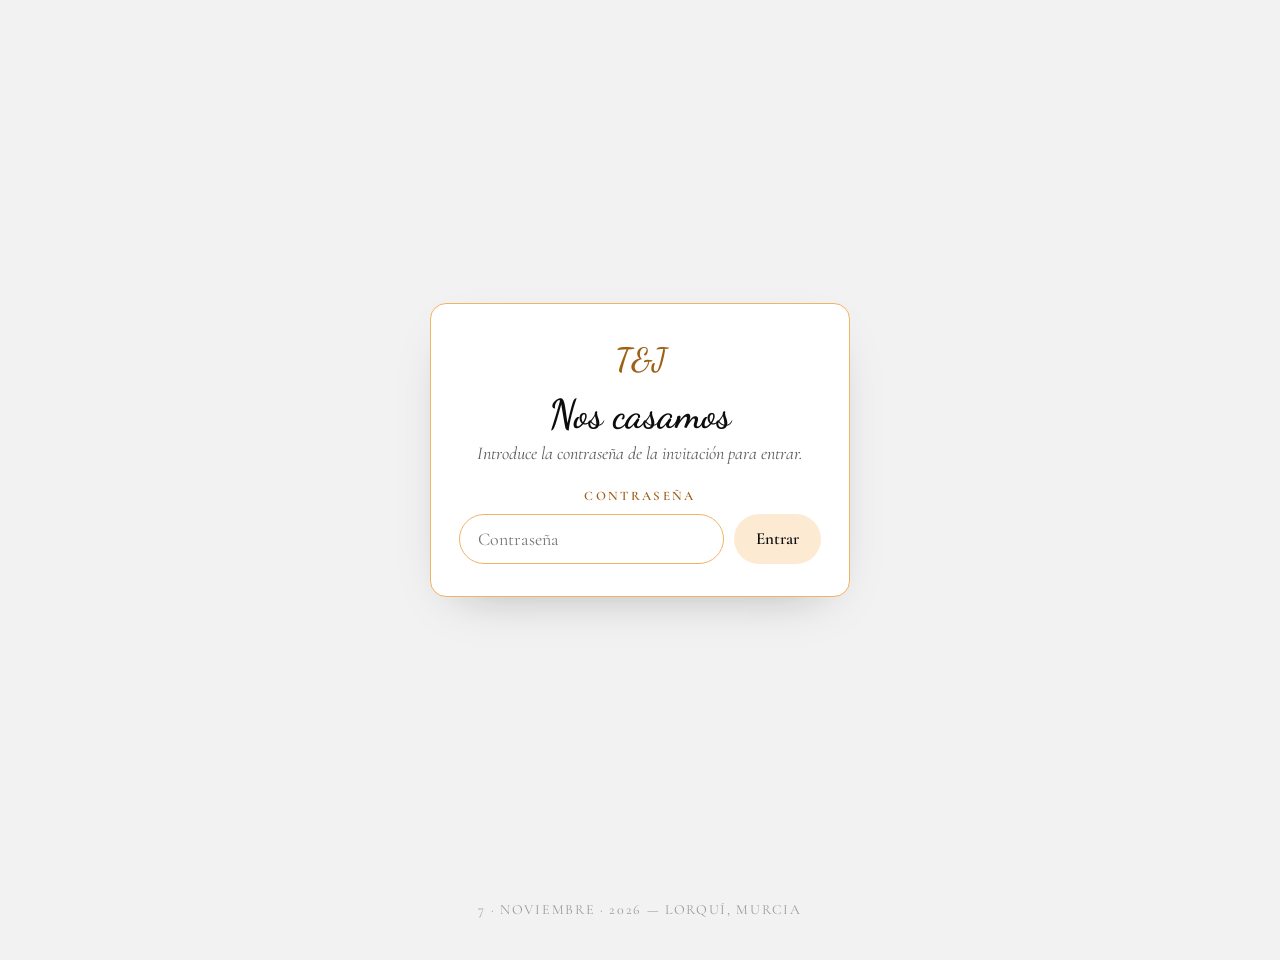
==== fotos/index.html @ 945ae8c4 "Página de fotos de los invitados con subida a Drive y galería en directo laboda.es/fotos: nombre opc" ====
<!DOCTYPE html>
<html lang="es">

<head>
  <meta charset="UTF-8">
  <meta name="viewport" content="width=device-width, initial-scale=1.0, viewport-fit=cover">
  <title>Comparte el momento · Toñi &amp; Juanjo</title>
  <meta name="robots" content="noindex">
  <meta name="theme-color" content="#F2F2F2">
  <link rel="icon" href="data:image/svg+xml,<svg xmlns=%22http://www.w3.org/2000/svg%22 viewBox=%220 0 100 100%22><text y=%22.9em%22 font-size=%2290%22>📸</text></svg>">
  <link rel="preconnect" href="https://fonts.googleapis.com">
  <link rel="preconnect" href="https://fonts.gstatic.com" crossorigin>
  <link href="https://fonts.googleapis.com/css2?family=Dancing+Script:wght@500;600;700&family=Cormorant+Garamond:ital,wght@0,400;0,500;0,600;0,700;1,400;1,500&display=swap" rel="stylesheet">
  <style>
    :root {
      --cream: #F2F2F2;
      --paper: #FFFFFF;
      --ink: #0D0D0D;
      --muted: #5c5c5c;
      --faint: #9a9a9a;
      --sand: #F2B366;
      --brand: #F29422;
      --brand-deep: #9d6016;
      --brand-pale: #FCEBD2;
      --green: #5a8a50;
      --red: #b03a2e;
      --line: rgba(13, 13, 13, 0.10);
      --shadow: 0 18px 50px -28px rgba(13, 13, 13, 0.35);
      --radius: 16px;
      --serif: 'Cormorant Garamond', Georgia, serif;
      --script: 'Dancing Script', cursive;
    }

    * { box-sizing: border-box; }
    [hidden] { display: none !important; }
    html { -webkit-text-size-adjust: 100%; }
    body { margin: 0; background: var(--cream); color: var(--ink); font-family: var(--serif); font-size: 18px; line-height: 1.55; min-height: 100vh; }
    button { font: inherit; color: inherit; }

    /* ── Candado (mismo que la web principal) ── */
    body.site-locked { overflow: hidden; }
    #site-gate { display: none; position: fixed; inset: 0; z-index: 2000; background: var(--cream); align-items: center; justify-content: center; padding: 24px; }
    body.site-locked #site-gate { display: flex; }
    .gate-card { width: 100%; max-width: 420px; background: var(--paper); border: 1px solid var(--sand); border-radius: var(--radius); box-shadow: var(--shadow); padding: 32px 28px; text-align: center; }
    .gate-card .mono { font-family: var(--script); font-weight: 600; font-size: 32px; color: var(--brand-deep); margin-bottom: 6px; }
    .page-heading { font-family: var(--script); font-size: 40px; font-weight: 600; line-height: 1.1; margin-bottom: 4px; }
    .page-sub { font-style: italic; color: var(--muted); margin-bottom: 18px; }
    .form-label { font-size: 13px; letter-spacing: 0.18em; text-transform: uppercase; color: var(--brand-deep); font-weight: 600; margin-bottom: 8px; }
    .pass-row { display: flex; gap: 10px; }
    .field {
      flex: 1; min-width: 0; width: 100%;
      font-family: var(--serif); font-size: 18px; padding: 12px 18px;
      border: 1px solid var(--sand); border-radius: 999px; background: var(--paper); color: var(--ink); outline: none;
    }
    .field:focus { border-color: var(--brand); box-shadow: 0 0 0 3px rgba(242, 148, 34, 0.2); }
    .add-btn { font-family: var(--serif); font-size: 17px; font-weight: 600; padding: 12px 22px; border: none; border-radius: 999px; background: var(--brand-pale); color: var(--ink); cursor: pointer; }
    .add-btn:hover { background: var(--sand); }
    .error-msg { display: none; color: var(--red); margin-top: 10px; font-style: italic; }
    @media (max-width: 480px) { .pass-row { flex-direction: column; } }

    /* ── Nav ── */
    nav {
      position: fixed; top: 0; left: 0; right: 0; z-index: 100; height: 60px; padding: 0 20px;
      display: flex; align-items: center; justify-content: space-between;
      background: rgba(255, 255, 255, 0.92); backdrop-filter: blur(8px); border-bottom: 1px solid var(--line);
    }
    nav a.logo { font-family: var(--script); font-size: 26px; font-weight: 600; color: var(--brand-deep); text-decoration: none; }
    nav .links { display: flex; gap: 18px; }
    nav .links a { font-size: 14px; letter-spacing: 0.14em; text-transform: uppercase; color: var(--muted); text-decoration: none; }
    nav .links a:hover { color: var(--brand-deep); }

    /* ── Cabecera ── */
    .hero { padding: 80px 20px 6px; text-align: center; background: linear-gradient(180deg, #faf4ec 0%, var(--cream) 100%); }
    .eyebrow { font-size: 13px; letter-spacing: 0.3em; text-transform: uppercase; color: var(--brand-deep); font-weight: 600; }
    .hero-illu img { width: min(62vw, 260px); height: auto; display: block; margin: 8px auto 0; }
    .hero h1 { font-family: var(--script); font-weight: 700; font-size: clamp(40px, 11vw, 58px); line-height: 1.05; margin: 6px 0 4px; }
    .hero p { color: var(--muted); font-style: italic; max-width: 460px; margin: 0 auto 6px; }

    .wrap { max-width: 620px; margin: 0 auto; padding: 10px 16px 40px; }
    .card { background: var(--paper); border-radius: var(--radius); box-shadow: var(--shadow); padding: 26px 22px; }

    /* ── Subida ── */
    .guest-row { margin-bottom: 18px; }
    .guest-row .hint { font-size: 15px; color: var(--faint); font-style: italic; margin: 6px 4px 0; }
    .pick {
      display: flex; flex-direction: column; align-items: center; gap: 4px; width: 100%;
      padding: 26px 16px; border: 2px dashed var(--sand); border-radius: 18px; background: #fffaf3;
      cursor: pointer; text-align: center; transition: background .15s ease, border-color .15s ease;
    }
    .pick:hover, .pick.drag { background: var(--brand-pale); border-color: var(--brand); }
    .pick .ico { font-size: 40px; line-height: 1; }
    .pick b { font-size: 15px; letter-spacing: 0.22em; text-transform: uppercase; font-weight: 700; margin-top: 6px; }
    .pick span { font-size: 15px; color: var(--muted); font-style: italic; }
    #file-input { position: absolute; width: 1px; height: 1px; opacity: 0; pointer-events: none; }

    .summary { display: flex; align-items: center; justify-content: space-between; gap: 10px; margin: 18px 2px 8px; font-size: 16px; color: var(--muted); }
    .summary b { color: var(--ink); }
    .bar { height: 6px; background: var(--brand-pale); border-radius: 999px; overflow: hidden; }
    .bar i { display: block; height: 100%; width: 0; background: var(--brand); border-radius: 999px; transition: width .3s ease; }
    .bar.done i { background: var(--green); }

    .queue { list-style: none; margin: 12px 0 0; padding: 0; display: grid; gap: 10px; }
    .item { display: grid; grid-template-columns: 56px 1fr auto; gap: 12px; align-items: center; }
    .thumb { width: 56px; height: 56px; border-radius: 10px; background: var(--brand-pale) center / cover no-repeat; display: flex; align-items: center; justify-content: center; font-size: 22px; overflow: hidden; }
    .thumb video { width: 100%; height: 100%; object-fit: cover; }
    .meta { min-width: 0; }
    .meta .name { font-size: 15px; white-space: nowrap; overflow: hidden; text-overflow: ellipsis; }
    .meta .state { font-size: 14px; color: var(--faint); font-style: italic; }
    .meta .bar { margin-top: 5px; height: 4px; }
    .item.ok .state { color: var(--green); font-style: normal; }
    .item.err .state { color: var(--red); font-style: normal; }
    .item .act { font-size: 20px; width: 32px; text-align: center; }
    .retry { border: none; background: var(--brand-pale); border-radius: 999px; padding: 4px 12px; font-size: 14px; font-weight: 600; cursor: pointer; }

    .notice { margin-top: 16px; padding: 12px 16px; border-radius: 12px; background: #fff4e6; color: var(--brand-deep); font-size: 16px; text-align: center; }
    .thanks { margin-top: 16px; text-align: center; }
    .thanks .big { font-family: var(--script); font-size: 34px; color: var(--brand-deep); line-height: 1.1; }
    .thanks p { margin: 4px 0 0; color: var(--muted); }

    /* ── Galería ── */
    .gal-head { text-align: center; margin: 46px 0 16px; }
    .gal-head h2 { font-family: var(--script); font-weight: 700; font-size: 44px; line-height: 1.1; margin: 6px 0 2px; }
    .gal-head p { margin: 0; color: var(--faint); font-style: italic; font-size: 16px; }
    .gallery-wrap { max-width: 1100px; margin: 0 auto; padding: 0 10px 60px; }
    .grid { columns: 2 150px; column-gap: 8px; }
    @media (min-width: 700px) { .grid { columns: 4 200px; column-gap: 10px; } }
    .tile {
      position: relative; display: block; width: 100%; margin: 0 0 8px; padding: 0; border: none; border-radius: 12px; overflow: hidden;
      background: var(--brand-pale); cursor: pointer; break-inside: avoid;
    }
    .tile img { display: block; width: 100%; height: auto; opacity: 0; transition: opacity .4s ease; }
    .tile img.loaded { opacity: 1; }
    .tile.fresh { animation: pop .6s cubic-bezier(.2, 1.4, .4, 1); }
    @keyframes pop { from { transform: scale(.85); opacity: 0; } to { transform: none; opacity: 1; } }
    .tile .play {
      position: absolute; inset: 0; display: flex; align-items: center; justify-content: center;
      background: linear-gradient(180deg, transparent 55%, rgba(0, 0, 0, .35));
    }
    .tile .play::before { content: '▶'; width: 46px; height: 46px; border-radius: 50%; background: rgba(255, 255, 255, .9); color: var(--brand-deep); display: flex; align-items: center; justify-content: center; font-size: 18px; padding-left: 4px; }
    .tile .who { position: absolute; left: 8px; bottom: 6px; right: 8px; color: #fff; font-size: 13px; text-align: left; text-shadow: 0 1px 3px rgba(0, 0, 0, .7); white-space: nowrap; overflow: hidden; text-overflow: ellipsis; }
    .empty { text-align: center; color: var(--faint); font-style: italic; padding: 30px 10px; }
    .new-pill {
      position: sticky; top: 72px; z-index: 50; display: block; margin: 0 auto 12px; border: none; border-radius: 999px;
      background: var(--brand); color: #fff; padding: 8px 18px; font-weight: 700; font-size: 15px; cursor: pointer; box-shadow: var(--shadow);
    }

    /* ── Visor ── */
    #viewer { position: fixed; inset: 0; z-index: 1500; background: rgba(10, 8, 6, .94); display: flex; flex-direction: column; }
    .v-top { display: flex; align-items: center; justify-content: space-between; padding: 10px 14px; color: #fff; padding-top: max(10px, env(safe-area-inset-top)); }
    .v-top .who { font-size: 16px; opacity: .85; }
    .v-btn { border: none; background: rgba(255, 255, 255, .12); color: #fff; width: 42px; height: 42px; border-radius: 50%; font-size: 22px; cursor: pointer; }
    .v-stage { position: relative; flex: 1; display: flex; align-items: center; justify-content: center; min-height: 0; padding: 0 8px; }
    .v-stage img { max-width: 100%; max-height: 100%; object-fit: contain; border-radius: 6px; }
    .v-stage iframe { width: min(100%, 900px); height: min(100%, 70vh); border: 0; border-radius: 8px; background: #000; }
    .v-nav { position: absolute; top: 50%; transform: translateY(-50%); }
    .v-prev { left: 8px; } .v-next { right: 8px; }
    .v-bottom { display: flex; justify-content: center; gap: 12px; padding: 12px; padding-bottom: max(12px, env(safe-area-inset-bottom)); }
    .v-bottom a { color: #fff; font-size: 15px; letter-spacing: .12em; text-transform: uppercase; text-decoration: none; opacity: .85; }

    footer { text-align: center; padding: 0 20px 40px; color: var(--faint); font-size: 14px; letter-spacing: 0.12em; text-transform: uppercase; }
  </style>
</head>

<body class="site-locked">
  <div id="site-gate">
    <div class="gate-card">
      <div class="mono">T&amp;J</div>
      <div class="page-heading">Nos casamos</div>
      <div class="page-sub">Introduce la contraseña de la invitación para entrar.</div>
      <div class="form-label">Contraseña</div>
      <div class="pass-row">
        <input class="field" type="password" id="site-gate-pass" placeholder="Contraseña" onkeydown="if(event.key==='Enter')checkSiteGate()">
        <button class="add-btn" onclick="checkSiteGate()">Entrar</button>
      </div>
      <div class="error-msg" id="site-gate-error">Contraseña incorrecta.</div>
    </div>
  </div>

  <nav>
    <a class="logo" href="/">T&amp;J</a>
    <div class="links"><a href="#galeria">Galería</a><a href="/">La boda</a></div>
  </nav>

  <header class="hero">
    <div class="hero-illu"><img src="/hero-toni-juanjo-v2.webp" alt="Toñi y Juanjo"></div>
    <div class="eyebrow">Comparte el momento</div>
    <h1>Súbenos tus fotos</h1>
    <p>Fotos y vídeos, sin apps y en su calidad original. Van directos al álbum de los novios.</p>
  </header>

  <main class="wrap">
    <section class="card" id="upload">
      <div class="guest-row">
        <div class="form-label">Tu nombre <span style="text-transform:none;letter-spacing:0;font-weight:400;color:var(--faint)">(opcional)</span></div>
        <input class="field" id="guest" maxlength="40" placeholder="Así sabremos de quién son" autocomplete="name">
      </div>

      <label class="pick" id="pick">
        <input type="file" id="file-input" accept="image/*,video/*" multiple>
        <div class="ico">📸</div>
        <b>Elegir fotos y vídeos</b>
        <span>Puedes elegir varias a la vez</span>
      </label>

      <div id="progress" hidden>
        <div class="summary"><span id="sum-text"></span><span id="sum-size"></span></div>
        <div class="bar" id="sum-bar"><i></i></div>
        <ul class="queue" id="queue"></ul>
        <div class="notice" id="keep-open" hidden>No cierres esta página hasta que termine 🙏</div>
        <div class="thanks" id="thanks" hidden>
          <div class="big">¡Gracias!</div>
          <p id="thanks-text"></p>
        </div>
      </div>
    </section>
  </main>

  <section class="gallery-wrap" id="galeria">
    <div class="gal-head">
      <div class="eyebrow">En directo</div>
      <h2>La boda vista por vosotros</h2>
      <p>Las fotos aparecen aquí unos minutos después de subirlas.</p>
    </div>
    <button class="new-pill" id="new-pill" hidden></button>
    <div class="grid" id="grid"></div>
    <div class="empty" id="empty" hidden>Todavía no hay fotos. ¡Sé el primero!</div>
  </section>

  <footer>7 · Noviembre · 2026 — Lorquí, Murcia</footer>

  <div id="viewer" hidden>
    <div class="v-top"><span class="who" id="v-who"></span><button class="v-btn" id="v-close" aria-label="Cerrar">✕</button></div>
    <div class="v-stage" id="v-stage">
      <button class="v-btn v-nav v-prev" id="v-prev" aria-label="Anterior">‹</button>
      <button class="v-btn v-nav v-next" id="v-next" aria-label="Siguiente">›</button>
    </div>
    <div class="v-bottom"><a id="v-download" href="#" target="_blank" rel="noopener">Descargar</a></div>
  </div>

  <script>
    // ── Configuración ──
    const API = 'https://script.google.com/macros/s/AKfycbyHycqj-RuN1L78vuFPRDBovx8AgO3zXeBlzF0gPWtNCjV1QzcQfzqreBtsUyEGiSKtwA/exec';
    const KEY = 'laboda2026';
    const PARALLEL = 2;
    const GALLERY_REFRESH_MS = 45000;
    const thumbUrl = (id, w) => `https://lh3.googleusercontent.com/d/${id}=w${w}`;
    const thumbUrl2 = (id, w) => `https://drive.google.com/thumbnail?id=${id}&sz=w${w}`;
    const videoUrl = id => `https://drive.google.com/file/d/${id}/preview`;
    const downloadUrl = id => `https://drive.google.com/uc?export=download&id=${id}`;

    // ── Candado: misma contraseña y clave que la web. El QR de las mesas entra directo (#entrar). ──
    const SITE_GATE_PASS = 'laboda2026';
    const SITE_GATE_KEY = 'lb_gate_ok';
    const store = {
      get: k => { try { return localStorage.getItem(k); } catch (e) { return null; } },
      set: (k, v) => { try { localStorage.setItem(k, v); } catch (e) { } }
    };
    function unlock() { store.set(SITE_GATE_KEY, '1'); document.body.classList.remove('site-locked'); }
    function checkSiteGate() {
      if (document.getElementById('site-gate-pass').value !== SITE_GATE_PASS) {
        document.getElementById('site-gate-error').style.display = 'block'; return;
      }
      unlock();
    }
    if (location.hash === '#entrar') { unlock(); history.replaceState(null, '', location.pathname); }
    if (store.get(SITE_GATE_KEY) === '1') document.body.classList.remove('site-locked');

    const $ = id => document.getElementById(id);
    const sleep = ms => new Promise(r => setTimeout(r, ms));
    const fmtMB = b => (b / 1048576 < 10 ? (b / 1048576).toFixed(1) : Math.round(b / 1048576)) + ' MB';

    // ── API del backend ──
    async function api(body) {
      const r = await fetch(API, { method: 'POST', headers: { 'Content-Type': 'text/plain;charset=utf-8' }, body: JSON.stringify({ key: KEY, ...body }) });
      return r.json();
    }

    // ── Subida reanudable por trozos ──
    let mode = 'direct';   // 'direct' = del móvil a Drive; 'proxy' = a través del script (plan B)
    const rangeEnd = h => { const m = h && h.match(/bytes=0-(\d+)/); return m ? Number(m[1]) + 1 : 0; };

    function putDirect(url, blob, start, total, onProgress) {
      return new Promise((resolve, reject) => {
        const x = new XMLHttpRequest();
        x.open('PUT', url);
        x.timeout = 180000;
        x.setRequestHeader('Content-Range', blob.size ? `bytes ${start}-${start + blob.size - 1}/${total}` : `bytes */${total}`);
        x.upload.onprogress = e => onProgress && onProgress(e.loaded);
        x.onload = () => {
          if (x.status === 200 || x.status === 201) return resolve({ done: true });
          if (x.status === 308) return resolve({ done: false, received: rangeEnd(x.getResponseHeader('Range')) });
          if (x.status === 404 || x.status === 410) return reject(Object.assign(new Error('expired'), { fatal: 'expired' }));
          reject(Object.assign(new Error('http ' + x.status), { status: x.status }));
        };
        x.onerror = () => reject(Object.assign(new Error('red'), { network: true }));
        x.ontimeout = () => reject(Object.assign(new Error('timeout'), { network: true }));
        x.send(blob.size ? blob : null);
      });
    }

    const toBase64 = blob => new Promise((res, rej) => {
      const fr = new FileReader();
      fr.onload = () => res(String(fr.result).split(',')[1] || '');
      fr.onerror = () => rej(fr.error);
      fr.readAsDataURL(blob);
    });

    async function putProxy(url, blob, start, total) {
      const r = blob.size
        ? await api({ action: 'chunk', uploadUrl: url, start, total, data: await toBase64(blob) })
        : await api({ action: 'query', uploadUrl: url, total });
      if (r.ok) return r;
      if (r.error === 'expired') throw Object.assign(new Error('expired'), { fatal: 'expired' });
      throw Object.assign(new Error(r.error || 'proxy'), { network: true });
    }

    async function uploadOne(item) {
      const f = item.file;
      const s = await api({ action: 'start', name: f.name, mimeType: f.type, size: f.size, guest: $('guest').value.trim(), origin: location.origin });
      if (!s.ok) {
        const msg = { type: 'No es una foto ni un vídeo', too_big: `Demasiado grande (máx. ${s.maxMb} MB)`, size: 'Archivo vacío' }[s.error];
        throw Object.assign(new Error(s.error), { fatal: msg || 'No se ha podido empezar' });
      }
      const chunk = s.chunkSize || 8 * 1048576;
      let offset = 0, fails = 0;
      while (offset < f.size) {
        const size = mode === 'proxy' ? Math.min(chunk, 4 * 1048576) : chunk;
        const blob = f.slice(offset, Math.min(offset + size, f.size));
        try {
          const r = mode === 'direct'
            ? await putDirect(s.uploadUrl, blob, offset, f.size, n => item.setProgress(offset + n))
            : await putProxy(s.uploadUrl, blob, offset, f.size);
          if (r.done) { item.setProgress(f.size); return; }
          offset = r.received; fails = 0;
          item.setProgress(offset);
        } catch (err) {
          if (err.fatal) throw err;
          fails++;
          // Si el primer trozo nunca llega a salir directo, pasamos al plan B para todo lo que quede
          if (mode === 'direct' && offset === 0 && fails >= 2 && navigator.onLine !== false) { mode = 'proxy'; fails = 0; continue; }
          if (fails > 8) throw Object.assign(err, { fatal: 'Sin conexión. Pulsa reintentar.' });
          item.setState(navigator.onLine === false ? 'Sin cobertura, esperando…' : 'Reintentando…');
          await sleep(Math.min(30000, 1500 * 2 ** (fails - 1)));
          try {   // preguntar a Drive cuánto ha recibido para seguir desde ahí
            const q = mode === 'direct' ? await putDirect(s.uploadUrl, new Blob([]), 0, f.size) : await putProxy(s.uploadUrl, new Blob([]), 0, f.size);
            if (q.done) { item.setProgress(f.size); return; }
            offset = q.received;
          } catch (e2) { if (e2.fatal) throw e2; }
        }
      }
    }

    // ── Cola visible ──
    const items = [];
    let running = 0, wakeLock = null;

    function addFiles(files) {
      if (!files.length) return;
      $('progress').hidden = false; $('thanks').hidden = true;
      for (const file of files) {
        const li = document.createElement('li');
        li.className = 'item';
        const isVideo = /^video\//.test(file.type) || /\.(mov|mp4|m4v|3gp|webm)$/i.test(file.name);
        li.innerHTML = `<div class="thumb">${isVideo ? '🎬' : ''}</div><div class="meta"><div class="name"></div><div class="state">En cola</div><div class="bar"><i></i></div></div><div class="act"></div>`;
        li.querySelector('.name').textContent = file.name;
        if (!isVideo && /^image\/(jpeg|png|gif|webp)$/.test(file.type)) {
          const url = URL.createObjectURL(file);
          li.querySelector('.thumb').style.backgroundImage = `url("${url}")`;
        }
        $('queue').appendChild(li);
        const item = {
          file, li, sent: 0, status: 'queued',
          setProgress(n) { this.sent = n; li.querySelector('.bar i').style.width = (100 * n / file.size).toFixed(1) + '%'; if (this.status === 'up') this.setState(`Subiendo… ${Math.floor(100 * n / file.size)}%`); renderSummary(); },
          setState(t) { li.querySelector('.state').textContent = t; }
        };
        items.push(item);
      }
      renderSummary();
      pump();
    }

    async function pump() {
      while (running < PARALLEL) {
        const next = items.find(i => i.status === 'queued');
        if (!next) break;
        running++; next.status = 'up'; next.setState('Subiendo…');
        keepAwake(true);
        uploadOne(next).then(() => {
          next.status = 'ok'; next.li.classList.add('ok'); next.li.classList.remove('err');
          next.setState('Subida ✓'); next.li.querySelector('.act').textContent = '✅';
        }).catch(err => {
          next.status = 'err'; next.li.classList.add('err');
          next.setState(err.fatal === 'expired' ? 'Se cortó demasiado tiempo' : (err.fatal || 'Error'));
          if (!/^(No es|Demasiado|Archivo vacío)/.test(err.fatal || '')) {
            const b = document.createElement('button'); b.className = 'retry'; b.textContent = 'Reintentar';
            b.onclick = () => { next.status = 'queued'; next.li.classList.remove('err'); next.setProgress(0); next.setState('En cola'); next.li.querySelector('.act').textContent = ''; pump(); };
            next.li.querySelector('.act').replaceChildren(b);
          } else next.li.querySelector('.act').textContent = '⚠️';
        }).finally(() => { running--; renderSummary(); pump(); });
      }
      if (!running) keepAwake(false);
      renderSummary();
    }

    function renderSummary() {
      const total = items.length, ok = items.filter(i => i.status === 'ok').length, err = items.filter(i => i.status === 'err').length;
      const bytes = items.reduce((a, i) => a + i.file.size, 0), sent = items.reduce((a, i) => a + (i.status === 'ok' ? i.file.size : i.sent), 0);
      const busy = items.some(i => i.status === 'up' || i.status === 'queued');
      $('sum-text').innerHTML = `<b>${ok}</b> de ${total} subidas` + (err ? ` · ${err} con error` : '');
      $('sum-size').textContent = `${fmtMB(sent)} / ${fmtMB(bytes)}`;
      $('sum-bar').querySelector('i').style.width = (bytes ? 100 * sent / bytes : 0) + '%';
      $('sum-bar').classList.toggle('done', !busy && !err && ok === total);
      $('keep-open').hidden = !busy;
      $('thanks').hidden = busy || ok === 0;
      $('thanks-text').textContent = `${ok === 1 ? 'Tu archivo ya está' : 'Tus ' + ok + ' archivos ya están'} en el álbum de los novios. Aparecerán en la galería en unos minutos.`;
    }

    async function keepAwake(on) {
      try {
        if (on && !wakeLock && 'wakeLock' in navigator) { wakeLock = await navigator.wakeLock.request('screen'); wakeLock.addEventListener('release', () => { wakeLock = null; }); }
        if (!on && wakeLock) { await wakeLock.release(); wakeLock = null; }
      } catch (e) { }
    }
    document.addEventListener('visibilitychange', () => { if (document.visibilityState === 'visible' && running) keepAwake(true); });
    window.addEventListener('beforeunload', e => { if (items.some(i => i.status === 'up' || i.status === 'queued')) { e.preventDefault(); e.returnValue = ''; } });

    // Nombre recordado
    $('guest').value = store.get('lb_guest') || '';
    $('guest').addEventListener('change', () => store.set('lb_guest', $('guest').value.trim()));

    $('file-input').addEventListener('change', e => { addFiles([...e.target.files]); e.target.value = ''; });
    const pick = $('pick');
    ['dragenter', 'dragover'].forEach(ev => pick.addEventListener(ev, e => { e.preventDefault(); pick.classList.add('drag'); }));
    ['dragleave', 'drop'].forEach(ev => pick.addEventListener(ev, e => { e.preventDefault(); pick.classList.remove('drag'); }));
    pick.addEventListener('drop', e => addFiles([...e.dataTransfer.files]));

    // ── Galería en directo (con diferido) ──
    let gallery = [], pendingNew = [];
    const known = new Set();

    function tile(it, fresh) {
      const b = document.createElement('button');
      b.className = 'tile' + (fresh ? ' fresh' : '');
      b.setAttribute('aria-label', it.type === 'video' ? 'Ver vídeo' : 'Ver foto');
      const img = document.createElement('img');
      img.loading = 'lazy'; img.alt = '';
      if (it.w && it.h) { img.width = it.w; img.height = it.h; }
      img.onload = () => img.classList.add('loaded');
      img.onerror = () => { if (!img.dataset.alt) { img.dataset.alt = '1'; img.src = thumbUrl2(it.id, 600); } else b.style.display = 'none'; };
      img.src = thumbUrl(it.id, 600);
      b.appendChild(img);
      if (it.type === 'video') b.insertAdjacentHTML('beforeend', '<span class="play"></span>');
      if (it.guest) { const w = document.createElement('span'); w.className = 'who'; w.textContent = it.guest; b.appendChild(w); }
      b.onclick = () => openViewer(gallery.findIndex(x => x.id === it.id));
      return b;
    }

    function showItems(list, fresh) {
      const grid = $('grid');
      const frag = document.createDocumentFragment();
      list.forEach(it => frag.appendChild(tile(it, fresh)));
      grid.prepend(frag);
      $('empty').hidden = gallery.length > 0;
    }

    async function loadGallery() {
      try {
        const r = await (await fetch(`${API}?action=gallery&key=${KEY}&t=${Date.now()}`)).json();
        if (!r.ok || !r.enabled) { $('galeria').hidden = !(r.ok && r.enabled); return; }
        const fresh = r.items.filter(it => !known.has(it.id));
        fresh.forEach(it => known.add(it.id));
        const gone = new Set(gallery.map(x => x.id).filter(id => !r.items.some(it => it.id === id)));
        if (gone.size) {   // retiradas por los novios
          gallery = gallery.filter(x => !gone.has(x.id));
          $('grid').replaceChildren(); showItems(gallery, false);
        }
        if (!gallery.length) { gallery = r.items; showItems(gallery, false); return; }
        if (fresh.length) {
          const nearTop = window.scrollY < $('galeria').offsetTop + 200;
          if (nearTop) { gallery = fresh.concat(gallery); showItems(fresh, true); }
          else { pendingNew = fresh.concat(pendingNew); $('new-pill').textContent = `↑ ${pendingNew.length} nueva${pendingNew.length > 1 ? 's' : ''}`; $('new-pill').hidden = false; }
        }
        $('empty').hidden = gallery.length > 0;
      } catch (e) { /* sin conexión: se reintenta en el siguiente ciclo */ }
    }
    $('new-pill').onclick = () => {
      gallery = pendingNew.concat(gallery); showItems(pendingNew, true); pendingNew = [];
      $('new-pill').hidden = true; $('galeria').scrollIntoView({ behavior: 'smooth' });
    };
    loadGallery();
    setInterval(() => { if (document.visibilityState === 'visible') loadGallery(); }, GALLERY_REFRESH_MS);

    // ── Visor ──
    let vIndex = -1;
    function openViewer(i) {
      if (i < 0) return;
      vIndex = i; renderViewer(); $('viewer').hidden = false; document.body.style.overflow = 'hidden';
    }
    function closeViewer() { $('viewer').hidden = true; document.body.style.overflow = ''; $('v-stage').querySelectorAll('img,iframe').forEach(n => n.remove()); }
    function renderViewer() {
      const it = gallery[vIndex]; if (!it) return;
      const stage = $('v-stage');
      stage.querySelectorAll('img,iframe').forEach(n => n.remove());
      let el;
      if (it.type === 'video') { el = document.createElement('iframe'); el.src = videoUrl(it.id); el.allow = 'autoplay; fullscreen'; el.allowFullscreen = true; }
      else { el = document.createElement('img'); el.src = thumbUrl(it.id, 1600); el.alt = ''; el.onerror = () => { if (!el.dataset.alt) { el.dataset.alt = '1'; el.src = thumbUrl2(it.id, 1600); } }; }
      stage.prepend(el);
      $('v-who').textContent = it.guest ? 'De ' + it.guest : '';
      $('v-download').href = downloadUrl(it.id);
      $('v-prev').hidden = vIndex <= 0; $('v-next').hidden = vIndex >= gallery.length - 1;
    }
    $('v-close').onclick = closeViewer;
    $('v-prev').onclick = () => { if (vIndex > 0) { vIndex--; renderViewer(); } };
    $('v-next').onclick = () => { if (vIndex < gallery.length - 1) { vIndex++; renderViewer(); } };
    document.addEventListener('keydown', e => {
      if ($('viewer').hidden) return;
      if (e.key === 'Escape') closeViewer();
      if (e.key === 'ArrowLeft') $('v-prev').click();
      if (e.key === 'ArrowRight') $('v-next').click();
    });
    let sx = null;
    $('v-stage').addEventListener('touchstart', e => { sx = e.touches[0].clientX; }, { passive: true });
    $('v-stage').addEventListener('touchend', e => {
      if (sx === null) return; const dx = e.changedTouches[0].clientX - sx; sx = null;
      if (Math.abs(dx) > 50) (dx < 0 ? $('v-next') : $('v-prev')).click();
    }, { passive: true });
  </script>
</body>

</html>
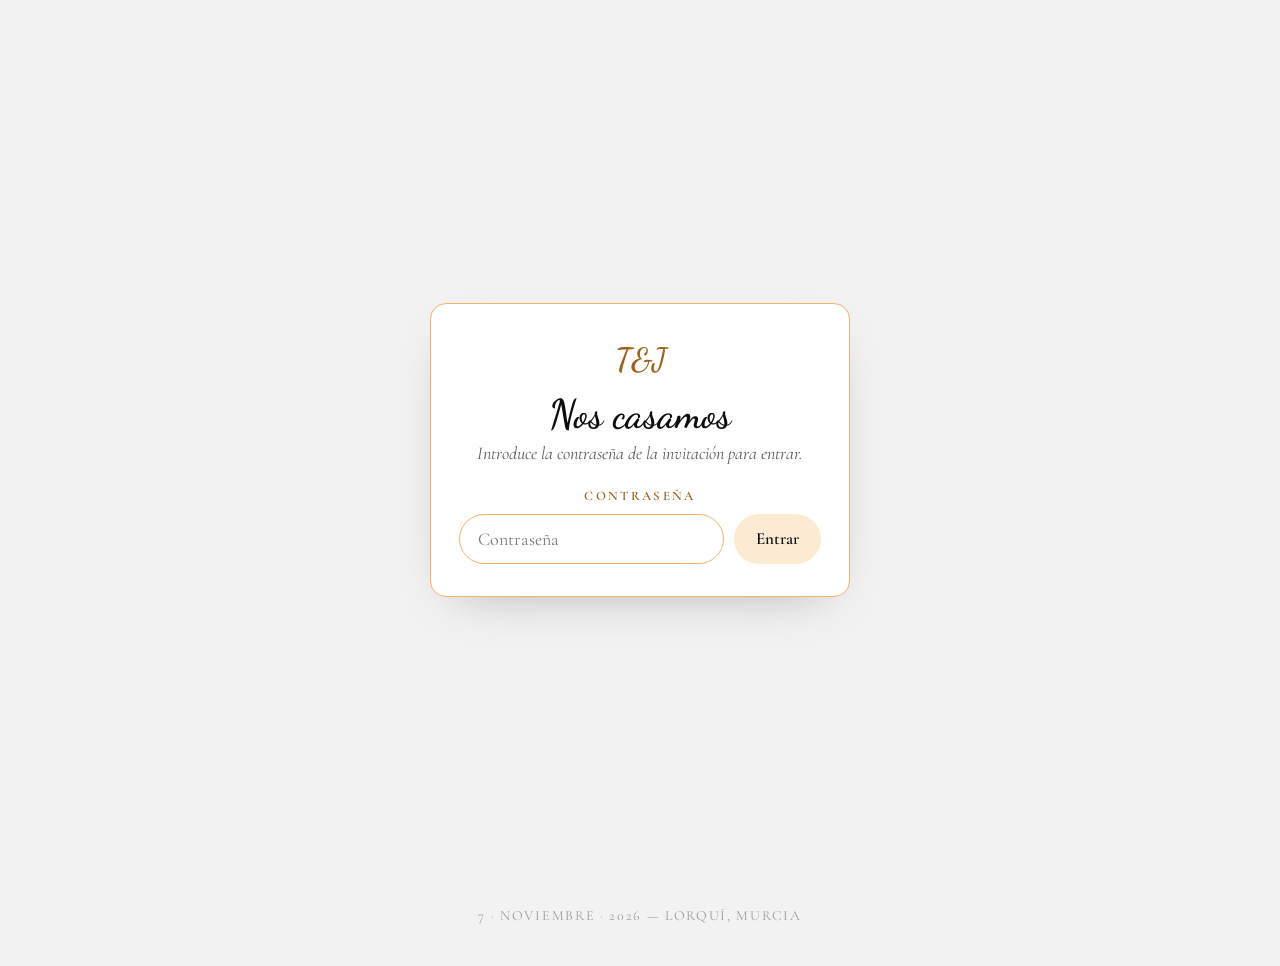
==== commit 5576bace: "Sustituir los emojis por iconos de línea y monograma T&J Iconos SVG finos en el color de la web en l" ====
--- a/fotos/index.html
+++ b/fotos/index.html
@@ -7,7 +7,7 @@
   <title>Comparte el momento · Toñi &amp; Juanjo</title>
   <meta name="robots" content="noindex">
   <meta name="theme-color" content="#F2F2F2">
-  <link rel="icon" href="data:image/svg+xml,<svg xmlns=%22http://www.w3.org/2000/svg%22 viewBox=%220 0 100 100%22><text y=%22.9em%22 font-size=%2290%22>📸</text></svg>">
+  <link rel="icon" href="data:image/svg+xml,<svg xmlns='http://www.w3.org/2000/svg' viewBox='0 0 64 64'><circle cx='32' cy='32' r='29' fill='%23FCEBD2' stroke='%239d6016' stroke-width='3'/><text x='32' y='40.5' text-anchor='middle' font-family='Georgia,serif' font-style='italic' font-size='22' fill='%239d6016'>T%26amp;J</text></svg>">
   <link rel="preconnect" href="https://fonts.googleapis.com">
   <link rel="preconnect" href="https://fonts.gstatic.com" crossorigin>
   <link href="https://fonts.googleapis.com/css2?family=Dancing+Script:wght@500;600;700&family=Cormorant+Garamond:ital,wght@0,400;0,500;0,600;0,700;1,400;1,500&display=swap" rel="stylesheet">
@@ -88,7 +88,11 @@
       cursor: pointer; text-align: center; transition: background .15s ease, border-color .15s ease;
     }
     .pick:hover, .pick.drag { background: var(--brand-pale); border-color: var(--brand); }
-    .pick .ico { font-size: 40px; line-height: 1; }
+    .ic { width: 22px; height: 22px; display: block; }
+    .ic.big { width: 46px; height: 46px; }
+    .ic.ok { color: var(--green); width: 26px; height: 26px; }
+    .ic.err { color: var(--red); width: 26px; height: 26px; }
+    .pick .ico { color: var(--brand-deep); line-height: 1; }
     .pick b { font-size: 15px; letter-spacing: 0.22em; text-transform: uppercase; font-weight: 700; margin-top: 6px; }
     .pick span { font-size: 15px; color: var(--muted); font-style: italic; }
     #file-input { position: absolute; width: 1px; height: 1px; opacity: 0; pointer-events: none; }
@@ -101,7 +105,8 @@
 
     .queue { list-style: none; margin: 12px 0 0; padding: 0; display: grid; gap: 10px; }
     .item { display: grid; grid-template-columns: 56px 1fr auto; gap: 12px; align-items: center; }
-    .thumb { width: 56px; height: 56px; border-radius: 10px; background: var(--brand-pale) center / cover no-repeat; display: flex; align-items: center; justify-content: center; font-size: 22px; overflow: hidden; }
+    .thumb { width: 56px; height: 56px; border-radius: 10px; background: var(--brand-pale) center / cover no-repeat; display: flex; align-items: center; justify-content: center; color: var(--brand-deep); overflow: hidden; }
+    .thumb .ic { width: 28px; height: 28px; }
     .thumb video { width: 100%; height: 100%; object-fit: cover; }
     .meta { min-width: 0; }
     .meta .name { font-size: 15px; white-space: nowrap; overflow: hidden; text-overflow: ellipsis; }
@@ -109,7 +114,7 @@
     .meta .bar { margin-top: 5px; height: 4px; }
     .item.ok .state { color: var(--green); font-style: normal; }
     .item.err .state { color: var(--red); font-style: normal; }
-    .item .act { font-size: 20px; width: 32px; text-align: center; }
+    .item .act { width: 32px; display: flex; justify-content: center; }
     .retry { border: none; background: var(--brand-pale); border-radius: 999px; padding: 4px 12px; font-size: 14px; font-weight: 600; cursor: pointer; }
 
     .notice { margin-top: 16px; padding: 12px 16px; border-radius: 12px; background: #fff4e6; color: var(--brand-deep); font-size: 16px; text-align: center; }
@@ -136,7 +141,8 @@
       position: absolute; inset: 0; display: flex; align-items: center; justify-content: center;
       background: linear-gradient(180deg, transparent 55%, rgba(0, 0, 0, .35));
     }
-    .tile .play::before { content: '▶'; width: 46px; height: 46px; border-radius: 50%; background: rgba(255, 255, 255, .9); color: var(--brand-deep); display: flex; align-items: center; justify-content: center; font-size: 18px; padding-left: 4px; }
+    .tile .play i { width: 48px; height: 48px; border-radius: 50%; background: rgba(255, 255, 255, .92); color: var(--brand-deep); display: flex; align-items: center; justify-content: center; }
+    .tile .play i .ic { width: 30px; height: 30px; }
     .tile .who { position: absolute; left: 8px; bottom: 6px; right: 8px; color: #fff; font-size: 13px; text-align: left; text-shadow: 0 1px 3px rgba(0, 0, 0, .7); white-space: nowrap; overflow: hidden; text-overflow: ellipsis; }
     .empty { text-align: center; color: var(--faint); font-style: italic; padding: 30px 10px; }
     .new-pill {
@@ -148,7 +154,7 @@
     #viewer { position: fixed; inset: 0; z-index: 1500; background: rgba(10, 8, 6, .94); display: flex; flex-direction: column; }
     .v-top { display: flex; align-items: center; justify-content: space-between; padding: 10px 14px; color: #fff; padding-top: max(10px, env(safe-area-inset-top)); }
     .v-top .who { font-size: 16px; opacity: .85; }
-    .v-btn { border: none; background: rgba(255, 255, 255, .12); color: #fff; width: 42px; height: 42px; border-radius: 50%; font-size: 22px; cursor: pointer; }
+    .v-btn { border: none; background: rgba(255, 255, 255, .12); color: #fff; width: 42px; height: 42px; border-radius: 50%; cursor: pointer; display: flex; align-items: center; justify-content: center; }
     .v-stage { position: relative; flex: 1; display: flex; align-items: center; justify-content: center; min-height: 0; padding: 0 8px; }
     .v-stage img { max-width: 100%; max-height: 100%; object-fit: contain; border-radius: 6px; }
     .v-stage iframe { width: min(100%, 900px); height: min(100%, 70vh); border: 0; border-radius: 8px; background: #000; }
@@ -197,7 +203,7 @@
 
       <label class="pick" id="pick">
         <input type="file" id="file-input" accept="image/*,video/*" multiple>
-        <div class="ico">📸</div>
+        <div class="ico"><svg class="ic big" viewBox="0 0 24 24" fill="none" stroke="currentColor" stroke-width="1.3" stroke-linecap="round" stroke-linejoin="round" aria-hidden="true"><path d="M3 8.5A2.5 2.5 0 0 1 5.5 6h1.8l1.4-2h6.6l1.4 2h1.8A2.5 2.5 0 0 1 21 8.5v9a2.5 2.5 0 0 1-2.5 2.5h-13A2.5 2.5 0 0 1 3 17.5z"/><circle cx="12" cy="12.6" r="3.8"/></svg></div>
         <b>Elegir fotos y vídeos</b>
         <span>Puedes elegir varias a la vez</span>
       </label>
@@ -206,7 +212,7 @@
         <div class="summary"><span id="sum-text"></span><span id="sum-size"></span></div>
         <div class="bar" id="sum-bar"><i></i></div>
         <ul class="queue" id="queue"></ul>
-        <div class="notice" id="keep-open" hidden>No cierres esta página hasta que termine 🙏</div>
+        <div class="notice" id="keep-open" hidden>No cierres esta página hasta que termine de subir.</div>
         <div class="thanks" id="thanks" hidden>
           <div class="big">¡Gracias!</div>
           <p id="thanks-text"></p>
@@ -229,10 +235,10 @@
   <footer>7 · Noviembre · 2026 — Lorquí, Murcia</footer>
 
   <div id="viewer" hidden>
-    <div class="v-top"><span class="who" id="v-who"></span><button class="v-btn" id="v-close" aria-label="Cerrar">✕</button></div>
+    <div class="v-top"><span class="who" id="v-who"></span><button class="v-btn" id="v-close" aria-label="Cerrar"><svg class="ic" viewBox="0 0 24 24" fill="none" stroke="currentColor" stroke-width="1.6" stroke-linecap="round" stroke-linejoin="round" aria-hidden="true"><path d="M6.5 6.5l11 11M17.5 6.5l-11 11"/></svg></button></div>
     <div class="v-stage" id="v-stage">
-      <button class="v-btn v-nav v-prev" id="v-prev" aria-label="Anterior">‹</button>
-      <button class="v-btn v-nav v-next" id="v-next" aria-label="Siguiente">›</button>
+      <button class="v-btn v-nav v-prev" id="v-prev" aria-label="Anterior"><svg class="ic" viewBox="0 0 24 24" fill="none" stroke="currentColor" stroke-width="1.6" stroke-linecap="round" stroke-linejoin="round" aria-hidden="true"><path d="M14.5 5.5L8 12l6.5 6.5"/></svg></button>
+      <button class="v-btn v-nav v-next" id="v-next" aria-label="Siguiente"><svg class="ic" viewBox="0 0 24 24" fill="none" stroke="currentColor" stroke-width="1.6" stroke-linecap="round" stroke-linejoin="round" aria-hidden="true"><path d="M9.5 5.5L16 12l-6.5 6.5"/></svg></button>
     </div>
     <div class="v-bottom"><a id="v-download" href="#" target="_blank" rel="noopener">Descargar</a></div>
   </div>
@@ -247,6 +253,9 @@
     const thumbUrl2 = (id, w) => `https://drive.google.com/thumbnail?id=${id}&sz=w${w}`;
     const videoUrl = id => `https://drive.google.com/file/d/${id}/preview`;
     const downloadUrl = id => `https://drive.google.com/uc?export=download&id=${id}`;
+    const ICON_PLAY = '<svg class="ic" viewBox="0 0 24 24" fill="none" stroke="currentColor" stroke-width="1.4" stroke-linecap="round" stroke-linejoin="round" aria-hidden="true"><circle cx="12" cy="12" r="9"/><path d="M10.2 8.6v6.8l5.3-3.4z" fill="currentColor" stroke="none"/></svg>';
+    const ICON_OK = '<svg class="ic ok" viewBox="0 0 24 24" fill="none" stroke="currentColor" stroke-width="1.6" stroke-linecap="round" stroke-linejoin="round" aria-hidden="true"><circle cx="12" cy="12" r="9"/><path d="M8 12.4l2.7 2.7L16.2 9.6"/></svg>';
+    const ICON_ERR = '<svg class="ic err" viewBox="0 0 24 24" fill="none" stroke="currentColor" stroke-width="1.6" stroke-linecap="round" stroke-linejoin="round" aria-hidden="true"><circle cx="12" cy="12" r="9"/><path d="M12 7.6v5.6M12 16.4v.1"/></svg>';
 
     // ── Candado: misma contraseña y clave que la web. El QR de las mesas entra directo (#entrar). ──
     const SITE_GATE_PASS = 'laboda2026';
@@ -361,7 +370,7 @@
         const li = document.createElement('li');
         li.className = 'item';
         const isVideo = /^video\//.test(file.type) || /\.(mov|mp4|m4v|3gp|webm)$/i.test(file.name);
-        li.innerHTML = `<div class="thumb">${isVideo ? '🎬' : ''}</div><div class="meta"><div class="name"></div><div class="state">En cola</div><div class="bar"><i></i></div></div><div class="act"></div>`;
+        li.innerHTML = `<div class="thumb">${isVideo ? ICON_PLAY : ''}</div><div class="meta"><div class="name"></div><div class="state">En cola</div><div class="bar"><i></i></div></div><div class="act"></div>`;
         li.querySelector('.name').textContent = file.name;
         if (!isVideo && /^image\/(jpeg|png|gif|webp)$/.test(file.type)) {
           const url = URL.createObjectURL(file);
@@ -387,7 +396,7 @@
         keepAwake(true);
         uploadOne(next).then(() => {
           next.status = 'ok'; next.li.classList.add('ok'); next.li.classList.remove('err');
-          next.setState('Subida ✓'); next.li.querySelector('.act').textContent = '✅';
+          next.setState('Subida'); next.li.querySelector('.act').innerHTML = ICON_OK;
         }).catch(err => {
           next.status = 'err'; next.li.classList.add('err');
           next.setState(err.fatal === 'expired' ? 'Se cortó demasiado tiempo' : (err.fatal || 'Error'));
@@ -395,7 +404,7 @@
             const b = document.createElement('button'); b.className = 'retry'; b.textContent = 'Reintentar';
             b.onclick = () => { next.status = 'queued'; next.li.classList.remove('err'); next.setProgress(0); next.setState('En cola'); next.li.querySelector('.act').textContent = ''; pump(); };
             next.li.querySelector('.act').replaceChildren(b);
-          } else next.li.querySelector('.act').textContent = '⚠️';
+          } else next.li.querySelector('.act').innerHTML = ICON_ERR;
         }).finally(() => { running--; renderSummary(); pump(); });
       }
       if (!running) keepAwake(false);
@@ -449,7 +458,7 @@
       img.onerror = () => { if (!img.dataset.alt) { img.dataset.alt = '1'; img.src = thumbUrl2(it.id, 600); } else b.style.display = 'none'; };
       img.src = thumbUrl(it.id, 600);
       b.appendChild(img);
-      if (it.type === 'video') b.insertAdjacentHTML('beforeend', '<span class="play"></span>');
+      if (it.type === 'video') b.insertAdjacentHTML('beforeend', '<span class="play"><i>' + ICON_PLAY + '</i></span>');
       if (it.guest) { const w = document.createElement('span'); w.className = 'who'; w.textContent = it.guest; b.appendChild(w); }
       b.onclick = () => openViewer(gallery.findIndex(x => x.id === it.id));
       return b;
@@ -478,7 +487,7 @@
         if (fresh.length) {
           const nearTop = window.scrollY < $('galeria').offsetTop + 200;
           if (nearTop) { gallery = fresh.concat(gallery); showItems(fresh, true); }
-          else { pendingNew = fresh.concat(pendingNew); $('new-pill').textContent = `↑ ${pendingNew.length} nueva${pendingNew.length > 1 ? 's' : ''}`; $('new-pill').hidden = false; }
+          else { pendingNew = fresh.concat(pendingNew); $('new-pill').textContent = `Ver ${pendingNew.length} foto${pendingNew.length > 1 ? 's' : ''} nueva${pendingNew.length > 1 ? 's' : ''}`; $('new-pill').hidden = false; }
         }
         $('empty').hidden = gallery.length > 0;
       } catch (e) { /* sin conexión: se reintenta en el siguiente ciclo */ }
